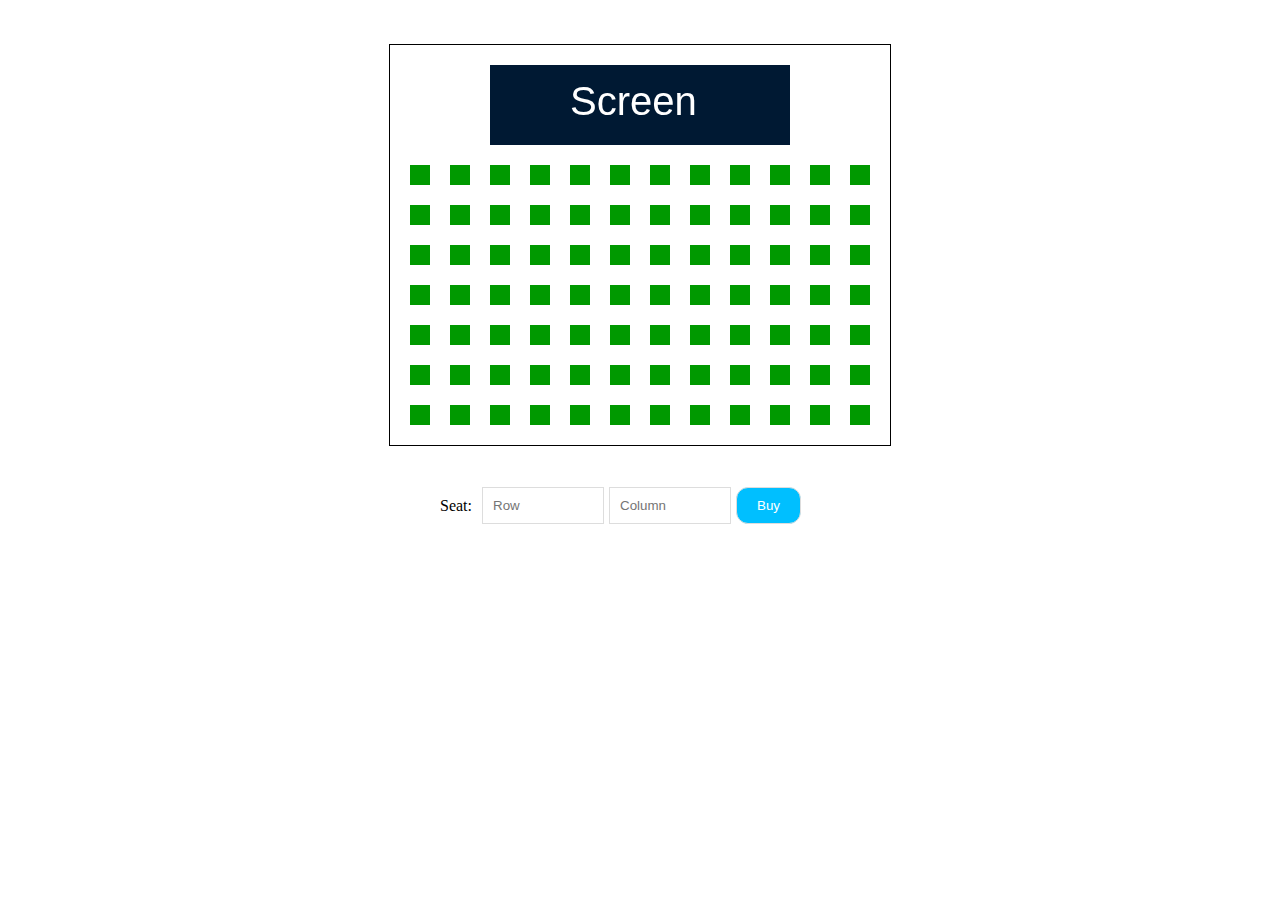
==== src/main/resources/static/stomp.html @ 8954c499 "Html inputs and button added" ====
<!DOCTYPE html>
<!--
To change this license header, choose License Headers in Project Properties.
To change this template file, choose Tools | Templates
and open the template in the editor.
-->
<html>
    <head>
        <title>Cinema bookings</title>
        <meta charset="UTF-8">
        <meta name="viewport" content="width=device-width, initial-scale=1.0">
        <script src="/webjars/jquery/jquery.min.js"></script>
        <script src="/webjars/sockjs-client/sockjs.min.js"></script>
        <script src="/webjars/stomp-websocket/stomp.min.js"></script>
        <script src="js/stomp.js"></script>

        <script src="/webjars/bootstrap/4.1.3/js/bootstrap.min.js"></script>
        <link rel="stylesheet" href="/webjars/bootstrap/4.1.3/css/bootstrap.min.css" />
        <link rel="stylesheet" href="css/style.css"/>

        
    </head>
    <body  onload="app.init()">
        <div class="flex-container">
            <br/><br/>
            <canvas id="myCanvas" width="500" height="400" style="border:1px solid #000000;">
            Your browser does not support the HTML5 canvas tag.
            </canvas>
            <br/><br/>
                <form class="form-inline" style="width: 400px" >
                    <label for="row">Seat:</label>
                    <input type="text" id="row" placeholder="Row" name="seat">
                    <input type="text" id="col" placeholder="Column" name="seat">
                    <button type="button" style="border-radius: 12px" class="button" onclick="">Buy</button>
                </form>
        
        
        
        </div>
    </body>
</html>
---- src/main/resources/static/css/style.css ----
.form-inline {
    display: flex;
    flex-flow: row wrap;
    align-items: center;
}

.form-inline label {
    margin: 5px 10px 5px 0;
}

/* Style the input fields */
.form-inline input {
    vertical-align: middle;
    margin: 5px 5px 5px 0;
    padding: 10px;
    background-color: #fff;
    border: 1px solid #ddd;
    width: 25%;
}

/* Style the submit button */
.form-inline button {
    padding: 10px 20px;
    background-color: deepskyblue;
    border: 1px solid #ddd;
    color: white;
}

.form-inline button:hover {
    background-color: greenyellow;
}

/* Add responsiveness - display the form controls vertically instead of horizontally on screens that are less than 800px wide */
@media (max-width: 800px) {
    .form-inline input {
        margin: 10px 0;
    }

    .form-inline {
        flex-direction: column;
        align-items: stretch;
    }
}

.flex-container{
    display: flex;
    flex-flow: column wrap;
    justify-content: space-around;
    align-items: center;
}
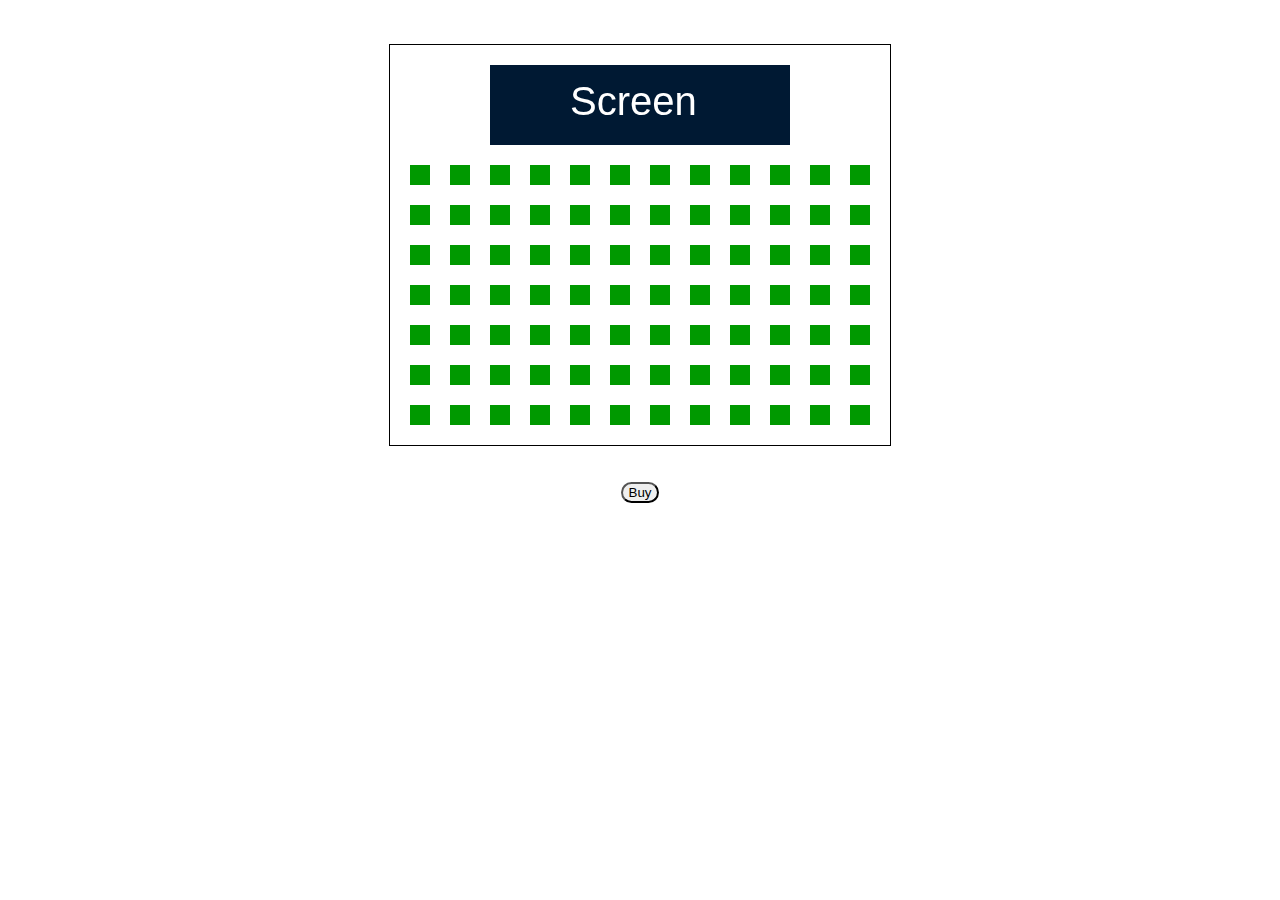
==== commit 255ee9a7: "PARTE 2" ====
--- a/src/main/resources/static/stomp.html
+++ b/src/main/resources/static/stomp.html
@@ -12,7 +12,7 @@
         <script src="/webjars/jquery/jquery.min.js"></script>
         <script src="/webjars/sockjs-client/sockjs.min.js"></script>
         <script src="/webjars/stomp-websocket/stomp.min.js"></script>
-        <script src="js/stomp.js"></script>
+        <script src="js/stompModel.js"></script>
 
         <script src="/webjars/bootstrap/4.1.3/js/bootstrap.min.js"></script>
         <link rel="stylesheet" href="/webjars/bootstrap/4.1.3/css/bootstrap.min.css" />
@@ -20,22 +20,14 @@
 
         
     </head>
-    <body  onload="app.init()">
+    <body  onload="app2.init()">
         <div class="flex-container">
             <br/><br/>
             <canvas id="myCanvas" width="500" height="400" style="border:1px solid #000000;">
             Your browser does not support the HTML5 canvas tag.
             </canvas>
             <br/><br/>
-                <form class="form-inline" style="width: 400px" >
-                    <label for="row">Seat:</label>
-                    <input type="text" id="row" placeholder="Row" name="seat">
-                    <input type="text" id="col" placeholder="Column" name="seat">
-                    <button type="button" style="border-radius: 12px" class="button" onclick="">Buy</button>
-                </form>
-        
-        
-        
+            <button type="button" style="border-radius: 12px" class="button" onclick="app2.buyTicket()">Buy</button>
         </div>
     </body>
 </html>
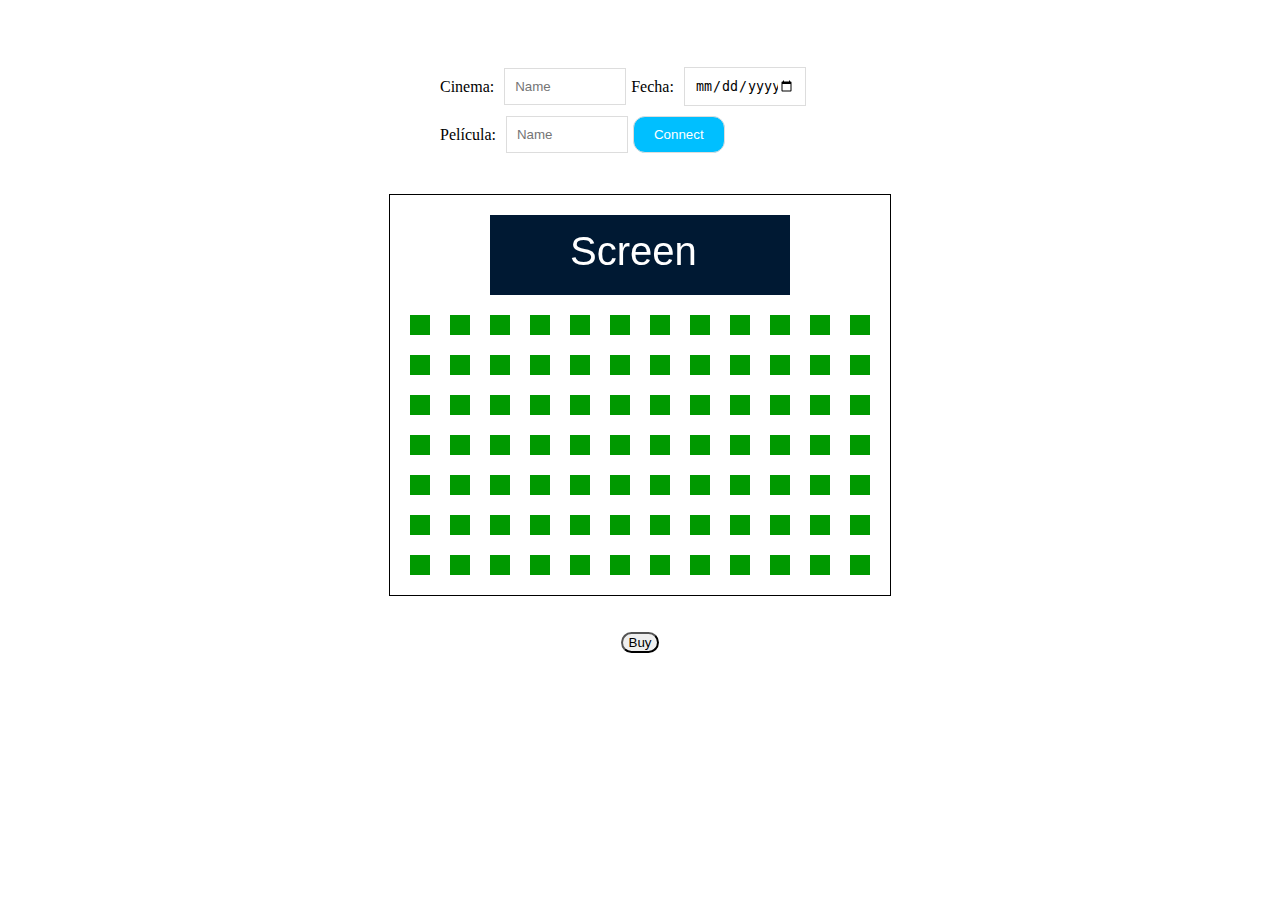
==== commit eebdbda5: "PARTE 3" ====
--- a/src/main/resources/static/stomp.html
+++ b/src/main/resources/static/stomp.html
@@ -13,21 +13,31 @@
         <script src="/webjars/sockjs-client/sockjs.min.js"></script>
         <script src="/webjars/stomp-websocket/stomp.min.js"></script>
         <script src="js/stompModel.js"></script>
-
-        <script src="/webjars/bootstrap/4.1.3/js/bootstrap.min.js"></script>
-        <link rel="stylesheet" href="/webjars/bootstrap/4.1.3/css/bootstrap.min.css" />
         <link rel="stylesheet" href="css/style.css"/>
+        <script src="/webjars/bootstrap/4.5.2/js/bootstrap.min.js"></script>
+        <link rel="stylesheet"
+              href="/webjars/bootstrap/4.5.2/css/bootstrap.min.css"/>
 
         
     </head>
     <body  onload="app2.init()">
         <div class="flex-container">
+            <br/><br/><br/>
+            <form class="form-inline" style="width: 400px" >
+                <label for="cinemaName">Cinema:</label>
+                <input type="text" id="cinemaName" placeholder="Name" name="cinema">
+                <label for="date">Fecha:</label>
+                <input type="date" id="date" placeholder="Date" name="date">
+                <label for="movie">Película:</label>
+                <input type="text" id="movie" placeholder="Name" name="movie">
+                <button type="button" style="border-radius: 12px" class="button" onclick="app2.connect($('#cinemaName').val(), $('#date').val(), $('#movie').val())">Connect</button>
+            </form>
             <br/><br/>
             <canvas id="myCanvas" width="500" height="400" style="border:1px solid #000000;">
             Your browser does not support the HTML5 canvas tag.
             </canvas>
             <br/><br/>
-            <button type="button" style="border-radius: 12px" class="button" onclick="app2.buyTicket()">Buy</button>
+            <button type="button" style="border-radius: 12px" class="btn btn-primary" onclick="app2.buyTicket()">Buy</button>
         </div>
     </body>
 </html>
